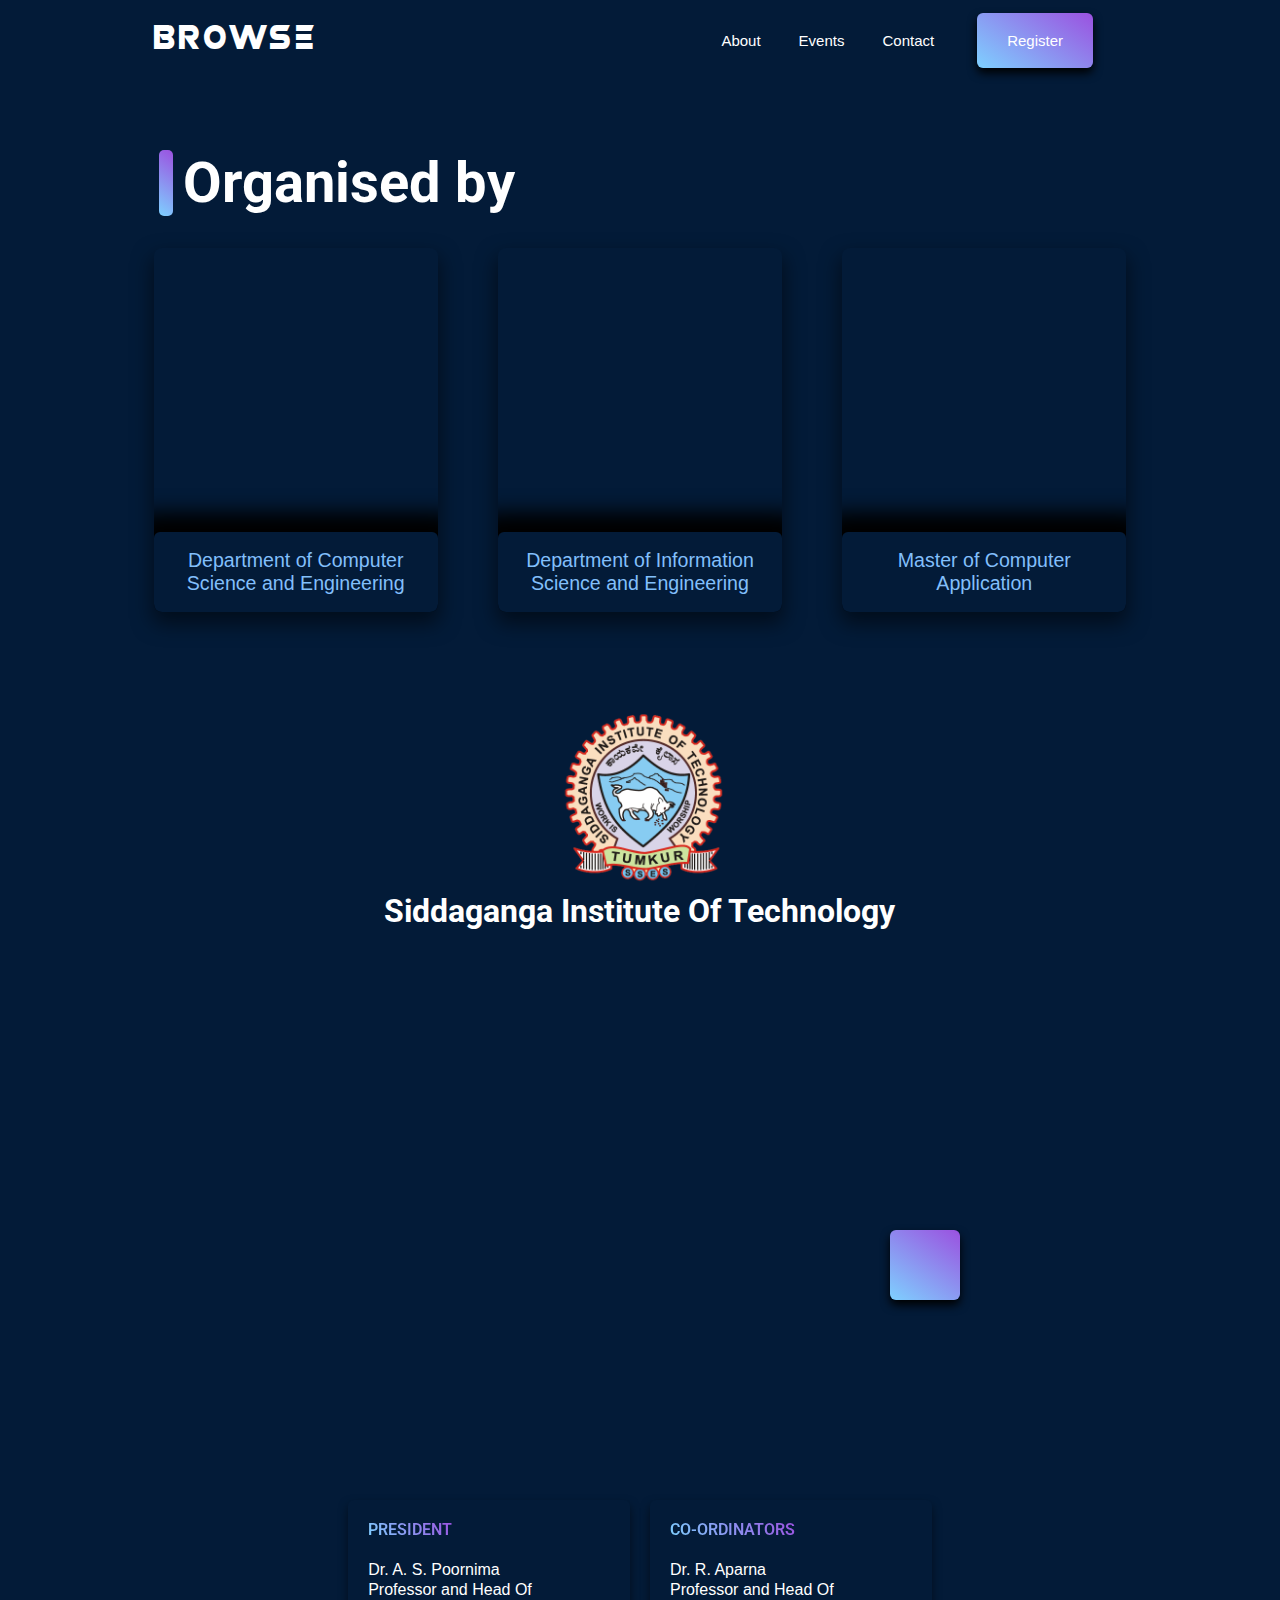
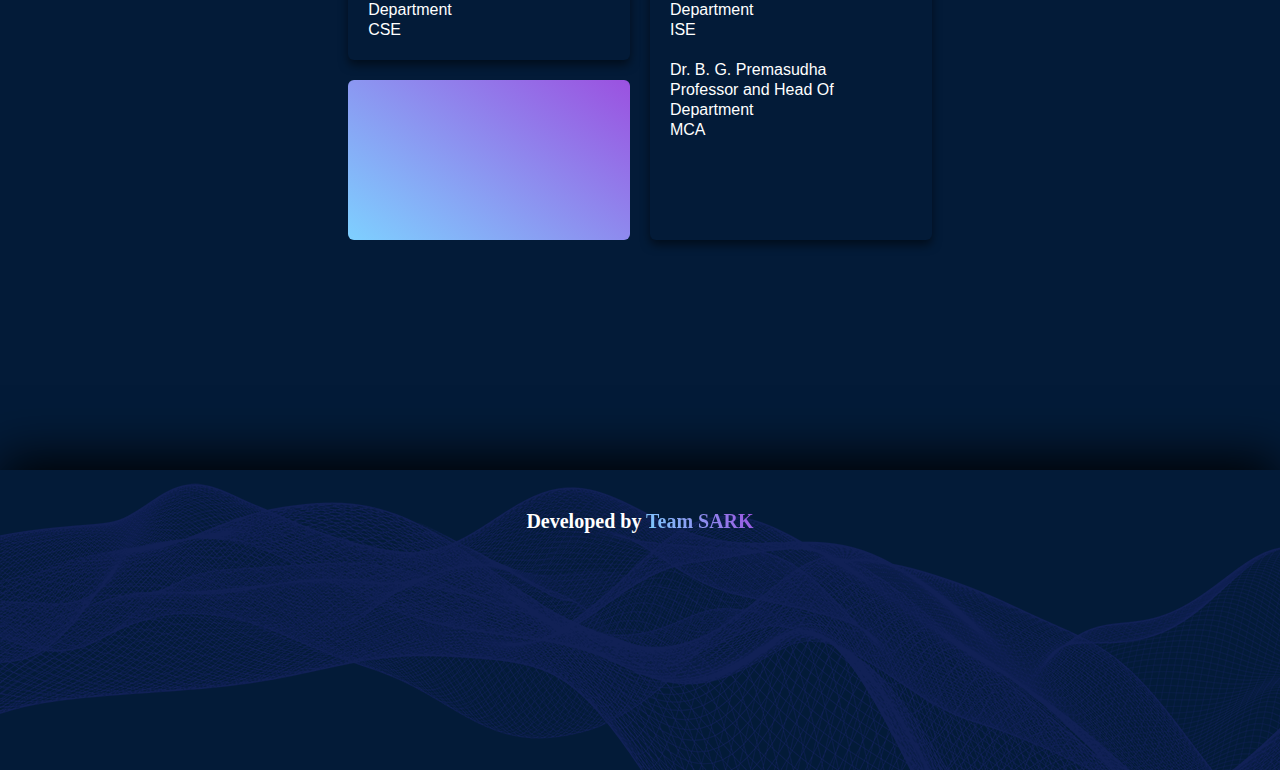
==== about-page.html @ 5c85f536 "Responsive landing page" ====
<!DOCTYPE html>
<html lang="en">
<head>
    <meta charset="UTF-8">
    <meta http-equiv="X-UA-Compatible" content="IE=edge">
    <meta name="viewport" content="width=device-width, initial-scale=1.0, minimum-scale=1">
    <link rel="stylesheet" type="text/css" rel="noopener" target="_blank" href="./assets/style.css">
    <link href="https://fonts.googleapis.com/css2?family=Roboto:wght@700&display=swap" rel="stylesheet">
    <link href="https://fonts.googleapis.com/css2?family=Roboto+Mono:wght@700&display=swap" rel="stylesheet">  
    <title>Browse | About</title>
</head>
<body>
    <div class="wrapper">
        <div class="navbar">
            <div class="browse_logo">
                <span onclick="goToHomePage();">BROWSE</span>
            </div>
            <div id="navbar_button_box_desktop">
                <button type="button" class="menu_button" id="about_btn">About</button>
                <button type="button" class="menu_button" id="events_btn">Events</button>
                <button type="button" class="menu_button" id="contact_btn">Contact</button>
                <button type="button" class="register_button gradient_button" id="register_btn_nav">Register</button>
            </div>
        </div>

        <h1 id="organised_by_header">Organised by</h1>
        
        <section class="section_1_about">
            <div class="departments_container">
                <div class="cse_dep_box department_box">
                    <div class="department_img"></div>
                    <div class="department_name">Department of Computer Science and Engineering</div>
                </div>
                <div class="ise_dep_box department_box">
                    <div class="department_img"></div>
                    <div class="department_name">Department of Information Science and Engineering</div>
                </div>
                <div class="mca_dep_box department_box">
                    <div class="department_img"></div>
                    <div class="department_name">Master of Computer Application</div>
                </div>
            </div>
        </section>

        <section class="section_2_about">
            <div class="sit_logo_img"></div>
            <h1 id="sit">Siddaganga Institute Of Technology</h1>
            <iframe id="map" src="https://www.google.com/maps/embed?pb=!1m18!1m12!1m3!1d3882.3755737218844!2d77.12390611475944!3d13.326897890623469!2m3!1f0!2f0!3f0!3m2!1i1024!2i768!4f13.1!3m3!1m2!1s0x3bb02e826fb691ef%3A0xe78608813c36f380!2sSiddaganga%20Institute%20Of%20Technology!5e0!3m2!1sen!2sin!4v1655443131208!5m2!1sen!2sin" width="600" height="450" style="border:0;" allowfullscreen="" loading="lazy" referrerpolicy="no-referrer-when-downgrade"></iframe>
            <div id="location_pin_animation">
                <script src="https://cdn.lordicon.com/xdjxvujz.js"></script>
                <lord-icon
                    src="https://cdn.lordicon.com/zzcjjxew.json"
                    trigger="loop"
                    colors="primary:#fff,secondary:#fff"
                    state="loop-spin"
                    style="width:70px;height:70px">
                </lord-icon>
            </div>
        </section>

        <section class="section_3_about">
            <div id="faculty_container">
                <div class="faculty_1_box faculty_box" id="president_box"><a>PRESIDENT</a><br><br>Dr. A. S. Poornima<br>Professor and Head Of Department<br>CSE</div>
                <div class="faculty_2_box faculty_box" id="coordinator_box">
                    <a>CO-ORDINATORS</a><br><br>Dr. R. Aparna<br>Professor and Head Of Department<br>ISE<br><br>Dr. B. G. Premasudha<br>Professor and Head Of Department<br>MCA
                </div>
                <div class="faculty_3_box faculty box" id="blank_box"></div>
            </div>
        </section>

    </div>

    <div class="scroll_to_top" id="scroll_to_top_btn" onclick="topFunction()" title="Go to top">
        <script src="https://cdn.lordicon.com/xdjxvujz.js"></script>
        <lord-icon
        src="https://cdn.lordicon.com/eflfmgmj.json"
        trigger="hover"
        colors="primary:#84b3f8"
        style="width:50px;height:50px; border-radius: 100vw;box-shadow: 0px 5px 10px 0px rgba(0, 0, 0, 1);">
        </lord-icon>
    </div>

    <div class="footer">
        <h3 class="team_sark">Developed by <a>Team SARK</a></h3>
    </div>
</body>
</html>

<script src="./app.js"></script>
---- assets/style.css ----
*{box-sizing: border-box;}
@font-face{
	font-family: robo;
	src: url(/assets/robo.ttf);
}

:root {
    --outline-color: #8d8def;
    --background_color:#031b38;
    --text_color: #ffffff;
    --button_background_color: 35deg, rgb(126,208,255)0%, rgb(155,81,224)100%;
    --button_background_color_hover: 35deg, rgb(126,208,255)0%, rgb(247,113,255)100%;
    --box_shadow_1: 0px 5px 10px 0px rgba(0, 0, 0, 1);
    --box_shadow_2: 0px 5px 10px 0px rgba(0, 0, 0, .5);
}

html {
    scroll-behavior: smooth;
}
body {
    display: grid;
    justify-items: center;
    margin: 0;
    padding: 0;
    overflow-x: hidden;
    overflow-y: auto;
    background-color: var(--background_color);
    
}

.wrapper{
    position: relative;
    width: 76vw;
    background-color: transparent;
}
/* ------------------------------------------------------------------NAVBAR-- */
.navbar {
    display: flex;
    top: 0px;
    height: 70px;
    padding-top: 13px;
    margin-bottom: 80px;
    z-index: 100;
}

.browse_logo {
    /* overflow: hidden; */
    position: relative;
    padding-top: 10px;
    width:145px;
    height: fit-content;
    margin-right: calc(100% - 145px - 420px);
}
.browse_logo > span {
    color: var(--text_color);
    font-size: 30px;
    font-family: 'robo';
    cursor: pointer;
    letter-spacing: .2rem;
}
#navbar_button_box_desktop {
    position: relative;
    display: flex;
    /* border: 1px solid greenyellow; */
    width: 420px;
    gap: .5em;
}
.menu_button {
    background-color: transparent;
    color: var(--text_color);
    height: 55px;
    border: none;
    margin: none;
    padding-inline: 1em;
    text-align: center;
    cursor:pointer;
    padding-top: 0px;
    font-family: 'Montserrat', sans-serif;
    font-size: 15px;
    transition: ease all .5s;
}
.menu_button:hover,
.menu_button:active,
.menu_button:focus {
    background: -webkit-linear-gradient(35deg, rgb(126,208,255)0%, rgb(155,81,224)100%);
    -webkit-background-clip: text;
    background-clip: text;
    -moz-background-clip: text;
    -webkit-text-fill-color: transparent
}
.gradient_button {
    color: var(--text_color);
    height: 55px;
    border: none;
    margin: none;
    padding-inline: 1em;
    text-align: center;
    cursor:pointer;
    font-family: 'Montserrat', sans-serif;
    font-size: 15px;
    background: linear-gradient(var(--button_background_color));
    border-radius: 6px;
    padding: 14px 30px 14px 30px;
    margin-left: 0px;
    box-shadow: 0px 5px 10px 0px rgba(0, 0, 0, 1);
}
.register_button {
    margin-left: 20px;
}
@media screen and (max-width: 780px){
    .menu_button {
        display: none;
    }
    .register_button{
        position: fixed;
        right: 12vw;
        margin-left: 0px;
    }
}
@media screen and (max-width: 540px){
    .register_button{
        position: fixed;
        right: 5vw;
        margin-left: 0px;
    }
}
.gradient_button:hover,
.gradient_button:active,
.gradient_button:focus {
    background: linear-gradient(var(--button_background_color_hover));
}

/* -------------------------------------------------------------SECTION_1--LANDING_DISPLAY-- */

.section_1 {
    position: relative;
    top: 0px;
    padding-bottom: calc(10vh + 45px);
}
.section_1_header {
    color: var(--text_color);
    font-family: 'Roboto', sans-serif;
    font-size: 6.5em;
    width: fit-content;
    line-height: 5.6rem;
    padding: 0px;
    padding-left: 15px;
    margin: 0px;
    margin-bottom: 30px;
    z-index: 2;
    transition: ease all .5s;
}
.section_1_header::before{
    content: "";
    position: absolute;
    top: 0px;
    left: 0px;
    height: 240px;
    width: 5px;
    border-radius: 5px;
    background: linear-gradient(35deg, rgb(126,208,255)0%, rgb(155,81,224)100%);
    box-shadow: 0px -10 20px 3px #000;
    transition: ease all .5s;
}
@media screen and (max-width: 780px){
    .section_1_header {
        font-size: 4.5em;
        line-height: 4.5rem;
        margin-bottom: 15px;
    }
    .section_1_header::before {
        height: 186px;
    }
}
@media screen and (max-width: 460px){
    .section_1_header {
        font-size: 3.5em;
        line-height: 3.5rem;
        margin-bottom: 13px;
    }
    .section_1_header::before {
        height: 148px;
    }
}

.section_1 > p {
    color: var(--text_color);
    font-family: 'Roboto', sans-serif;
    font-weight: 200;
    font-size: 20px;
    width: 400px;
    margin-bottom: 80px;
    z-index: 2;
    padding: 0;
    padding-left: 15px;
    transition: ease all .5s;
}
@media screen and (max-width: 780px){
    .section_1 > p {
        font-size: 16px;
        margin-top: 0px;
    }
}
@media screen and (max-width: 460px){
    .section_1 > p {
        font-size: 14px;
        margin-top: 0px;
    }
}
.illustration_1 {
    display: block;
    position: absolute;
    right: -100px;
    top: -20px;
    aspect-ratio: 1;
    height: fit-content;
    width: fit-content;
    z-index: -1;
    transition: ease all .5s;
    animation: up_down 2s ease-in-out infinite alternate-reverse both;
}
@media screen and (max-width: 1255px){
    .illustration_1 {
        display: none;
    }
}
@keyframes up_down {
    0% {top: -5px;}
    100% {top: -20px;}
}

#headline_countdown {
    padding: 0;
    margin: 0;
    color: var(--text_color);
    font-family: sans-serif;
    margin-bottom: 10px;
    background: -webkit-linear-gradient(35deg, rgb(126,208,255)0%, rgb(155,81,224)100%);
    -webkit-background-clip: text;
    background-clip: text;
    -moz-background-clip: text;
    -webkit-text-fill-color: transparent;
    overflow: none;
}
#countdown {
    display: flex;
    flex-wrap: wrap;
    gap: 1.5em;
}

.countdown_element {
    aspect-ratio: 1;
    width: 95px;
    transition: all ease 0.2s;
    border-radius: 6px;
    box-shadow: 0px 5px 10px 0px rgba(0, 0, 0, 1);
    text-align: center;
    padding-top: 25px;
    color: var(--text_color);
    font-family:  'Montserrat', sans-serif;
    background: -webkit-linear-gradient(35deg, rgb(126,208,255)0%, rgb(155,81,224)100%);
    -webkit-background-clip: text;
    background-clip: text;
    -moz-background-clip: text;
    -webkit-text-fill-color: transparent;
    transition: ease all .5s;
}
@media screen and (max-width: 600px){
    .countdown_element {
        width: 75px;
        padding-top: 19px;
        font-size: 14.5px;
    }

}
@media screen and (max-width: 415px){
    /* .countdown_element_next_line {
        margin-right: 100px;
    } */
    .countdown_element:nth-child(odd){
        margin-left: calc(50% - 0.75em - 75px);
    }
    #headline_countdown {
        text-align: center;
    }
}
.countdown_element:hover,
.countdown_element:active,
.countdown_element:focus {
    transform: translateY(-5px);
    box-shadow: 0px 10px 20px 2px rgba(0, 0, 0, 0.5);
}
.countdown_element > span {
    color: var(--text_color);
}

/* ----------------------------------------------------------------SECTION_2---EVENT_LIST---------------------- */

.section_2 {
    text-align: center;
}
.section_2_header {
    color: var(--text_color);
    font-family: 'Roboto Mono', monospace;
    letter-spacing: 1px;
    font-size: 50px;
    margin-bottom: calc(4vh + 30px);
    background: -webkit-linear-gradient(35deg, rgb(126,208,255)0%, rgb(155,81,224)100%);
    -webkit-background-clip: text;
    background-clip: text;
    -moz-background-clip: text;
    -webkit-text-fill-color: transparent;
    transition: ease all .5s;
}
@media screen and (max-width: 780px){
    .section_2_header{
        font-size: 45px;
    }
}
/* .section_2_header::before {
    content: "";
    position: absolute;
    top: 796px;
    left: calc(25% - 93px - 20px);
    height: 5px;
    width: 25%;
    border-radius: 5px;
    background: linear-gradient(35deg, rgb(126,208,255)0%, rgb(155,81,224)100%);
    box-shadow: 0px -10 20px 3px #000;
}
.section_2_header::after {
    content: "";
    position: absolute;
    top: 796px;
    right: calc(25% - 93px - 20px);
    height: 5px;
    width: 25%;
    border-radius: 5px;
    background: linear-gradient(215deg, rgb(126,208,255)0%, rgb(155,81,224)100%);
    box-shadow: 0px -10 20px 3px #000;
} */
.event_box{
    position: relative;
    display: flex;
    flex-wrap: wrap;
    background-image: url(https://i0.wp.com/css-tricks.com/wp-content/uploads/2022/03/tailwind-wordpress.jpg?w=1200&ssl=1);
    background-size: cover;
    background-position: -390px;
    border-radius: 8px;
    align-items: center;
    color: var(--text_color);
    margin-bottom: 100px;
    box-shadow:inset -50vw 0 400px -5px var(--background_color), var(--box_shadow_1);
    transition: ease all .5s;
    overflow: hidden;
}
.event_image{
    width: 40%;
    padding: 0;
    margin: 0;
    transition: ease all .5s;
}
.event_description {
    position: relative;
    width: 60%;
    height: 100%;
    padding: 3rem;
    margin: 0;
    text-align: left;
    transition: ease all .5s;
}
.event_organiser_tag > span{
    font-family: 'Montserrat', sans-serif;
    font-size: 0.86rem;
    font-weight: 700;
    color: var(--orange);
    padding: 0;
    cursor: pointer;
}
.event_description > h1{
    font-family: 'Montserrat', sans-serif;
    font-weight: 700;
    font-size: 2.5rem;
    padding: 0;
    margin: 0;
    margin-bottom: .5rem;
    cursor: pointer;
    background: -webkit-linear-gradient(35deg, rgb(126,208,255)0%, rgb(155,81,224)100%);
    -webkit-background-clip: text;
    background-clip: text;
    -moz-background-clip: text;
    -webkit-text-fill-color: transparent
}
.event_organiser_tag > span:hover,
.event_organiser_tag > span:focus,
.event_organiser_tag > span:active {
    opacity: 0.7;
}
.event_description > p{
    font-size: 1.2rem;
    line-height: 1.7em;
    color: var(--text_color);
    padding: 0;
    margin: 0;
    margin-bottom: 1.5em;
    margin-top: 1.5em;
}
#event_box_2,
#event_box_4,
#event_box_6 {
    display: block;
    background-position: 200px;
    box-shadow:inset 50vw 0 400px -5px var(--background_color), var(--box_shadow_1);
    transition: ease all .5s;
}
#event_image_2_upper {
    display: none;
    background-position: -390px;
    transition: ease all .5s;
}
@media screen and (max-width: 780px){
    .event_image{
        background-image: url(https://i0.wp.com/css-tricks.com/wp-content/uploads/2022/03/tailwind-wordpress.jpg?w=1200&ssl=1);
        background-position-x:-200px;
        background-position-y:-80px;
        height: 200px;
        width: 100%;
        flex: 100%;
    }
    .event_description{
        width: 100%;
        flex: 100%;
        padding: 1.5rem;
        background-color: var(--background_color);
    }
    .event_box{
        border-radius: 8px !important;
    }
    #event_box_4,
    #event_box_6 {
        background-position: -390px;
        box-shadow:inset -50vw 0 400px -5px var(--background_color), var(--box_shadow_1);
    }
    #event_image_2,
    #event_image_4,
    #event_image_6 {
        display: none;
    }
    #event_image_2_upper,
    #event_image_4_upper,
    #event_image_6_upper {
        display: block;
    }
    .event_description > h1 {
        font-size: 2rem;
    }
    .event_organiser_tag > span {
        font-size: .8rem;
        letter-spacing: .8px;
    }
    .event_description > p {
        font-size: 1rem;
    }
}
@media screen and (max-width: 550px){
    .event_box {
        margin-bottom: 60px;
    }
}
/* -------------------------------------------------------------------------ABOUT PAGE------ */

#organised_by_header {
    color: var(--text_color);
    font-family: 'Roboto', sans-serif;
    font-size: 3.5em;
    width: fit-content;
    padding: 0px;
    padding-left: 5px;
    margin: 0px;
    margin-bottom: 2rem;
    z-index: 2;
}
#organised_by_header::before{
    content: "|";
    font-weight: 10px;
    color: transparent;
    position: relative;
    top: 0px;
    left: 0px;
    height: 5px;
    width: 240px;
    border-radius: 5px;
    background: linear-gradient(35deg, rgb(126,208,255)0%, rgb(155,81,224)100%);
    box-shadow: 0px -10 20px 3px #000;
    margin-right: 10px;
}
.departments_container {
    display: grid;
    grid-template-columns: 1fr 1fr 1fr;
    gap: 60px;
}
.department_box {
    position: relative;
    display: flex;
    flex-wrap: wrap;
    overflow: hidden;
    background-size: cover;
    background-position: -390px;
    border-radius: 8px;
    align-items: center;
    color: #82bffb;
    margin-bottom: 100px;
    transition-duration: .2s;
    box-shadow:0px 10px 20px 2px rgba(0, 0, 0, .5);
}
.department_box:hover,
.department_box:focus,
.department_box:active {
    transform: translateY(-10px);
    box-shadow:0px 10px 20px 2px rgba(0, 0, 0, .5);
}
.cse_dep_box {
    background-image: url(/assets/cse.png);
}
.ise_dep_box {
    background-image: url(/assets/ise.png);
}
.mca_dep_box {
    background-image: url(/assets/mca.png);
    background-position: -10px;
}
.department_img{
    aspect-ratio: 1;
    width: 100%;
    padding: 0;
    margin: 0;
}
.department_name {
    display: grid;
    background-color: var(--background_color);
    width: 100%;
    text-align: center;
    align-items: center;
    font-family: 'Montserrat', sans-serif;
    font-size: 1.225em;
    box-shadow:0px 0px 20px 20px rgba(0, 0, 0, 1);
    height: 80px;
    padding-inline: 20px;
    border-radius: 6px;
}
.section_2_about {
    display: grid;
    justify-content: center;
    width: 100%;
}
.sit_logo_img {
    background-image: url('/assets/sit-logo.png');
    background-size: cover;
    aspect-ratio: 1;
    width: 30%;
    margin-inline: 35%;
}
#sit {
    color: var(--text_color);
    font-family: 'Roboto', sans-serif;
    text-align: center;
    margin: 0;
    padding: 0;
    margin-bottom: 50px;
}
#map {
    position: relative;
}
#location_pin_animation {
    position: relative;
    top: -200px;
    right: -550px;
    aspect-ratio: 1;
    height: 70px;
    background: linear-gradient(var(--button_background_color));
    border-radius: 6px;
    z-index: 1;
    box-shadow: var(--box_shadow_1);
}
.section_3_about {
    width: 100%;
}
#faculty_container {
    position: relative;
    margin-inline: 20%;
    width: 60%;
    display: grid;
    grid-template-columns: 1fr 1fr;
    grid-template-rows: 1fr 1fr 1fr;
    gap: 20px;
}
.faculty_1_box {
    grid-column-start: 1;
    grid-column-end: 2;
    grid-row-start: 1;
    grid-row-end: 2;
}
.faculty_2_box {
    grid-column-start: 2;
    grid-column-end: 3;
    grid-row-start: 1;
    grid-row-end: 3;
}
.faculty_3_box {
    border-radius: 6px;
    background: linear-gradient(var(--button_background_color));
}
.faculty_box {
    padding: 20px;
    border-radius: 6px;
    box-shadow: var(--box_shadow_2);
    text-align: left;
    margin: 0;
    color: var(--text_color);
    font-family: 'Montserrat', sans-serif;
    font-size: 16px;
    line-height: 1.25rem;
}
.faculty_box > a {
    font-family: 'Roboto', sans-serif;
    font-weight: 600;
    background: -webkit-linear-gradient(35deg, rgb(126,208,255)0%, rgb(155,81,224)100%);
    -webkit-background-clip: text;
    background-clip: text;
    -moz-background-clip: text;
    -webkit-text-fill-color: transparent
}
/* -------------------------------------------------------------------------FOOTER------ */
.scroll_to_top {
    display: block;
    position: fixed;
    bottom: 30px;
    right: 30px;
    cursor: pointer;
    z-index: 100;
}
.footer {
    display: grid;
    justify-content: center;
    margin: 0;
    padding: 0;
    margin-top: 50px;
    position: relative;
    background-color: var(--background_color);
    background-image: url(./footer-wave-background.png);
    height: 300px;
    width: 100vw;
    bottom: 0px;
    box-shadow:  0px -10px 50px 0px rgba(0, 0, 0, 1);
}
.team_sark {
    font-size: 20px;
    padding-top: 20px;
    color: var(--text_color);
}
.team_sark > a {
    cursor: pointer;
    background: -webkit-linear-gradient(35deg, rgb(126,208,255)0%, rgb(155,81,224)100%);
    -webkit-background-clip: text;
    background-clip: text;
    -moz-background-clip: text;
    -webkit-text-fill-color: transparent;
}

@media screen and (max-width: 540px){
    .wrapper {
        width: 90vw;
    }
}
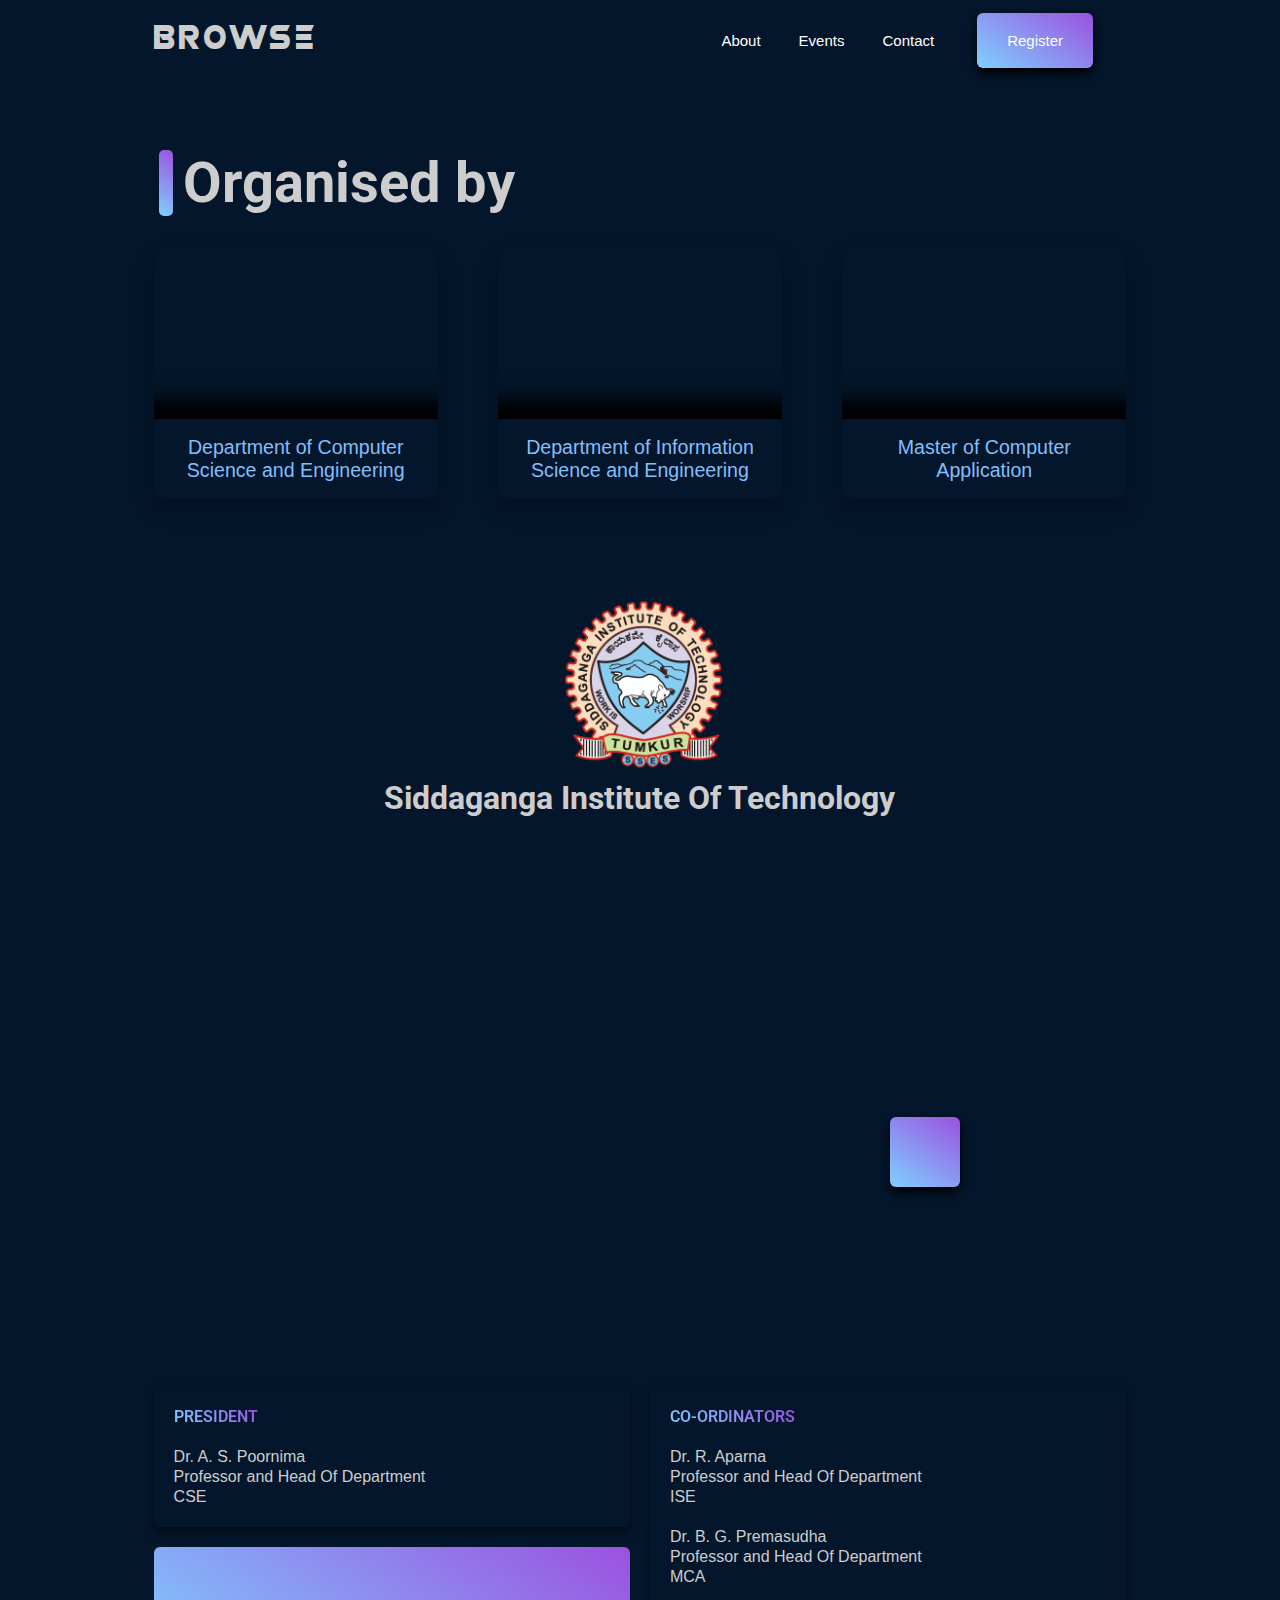
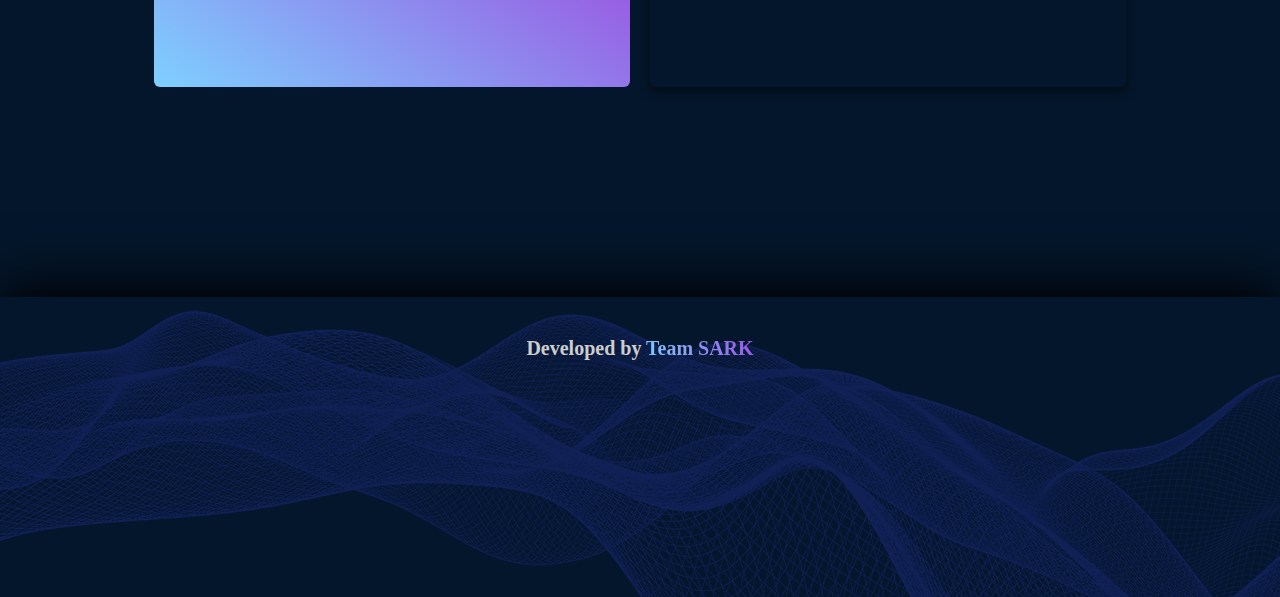
==== commit d4822b81: "Update - Added hamburger menu to all pages and fixed links" ====
--- a/about-page.html
+++ b/about-page.html
@@ -20,6 +20,22 @@
                 <button type="button" class="menu_button" id="events_btn">Events</button>
                 <button type="button" class="menu_button" id="contact_btn">Contact</button>
                 <button type="button" class="register_button gradient_button" id="register_btn_nav">Register</button>
+            </div>
+        </div>
+        <div class="menu-wrap">
+            <input type="checkbox" class="toggler" id="menu_toggler">
+            <div class="hamburger"><div></div></div>
+            <div class="menu">
+              <div>
+                <div class="menu_circle">
+                  <ul>
+                    <li><a href="/registration-form.html">Register</a></li>
+                    <li><a href="/about-page.html">About</a></li>
+                    <li><a href="/events_page.html">Events</a></li>
+                    <li><a href="#">Contact</a></li>
+                  </ul>
+                </div>
+              </div>
             </div>
         </div>
 
--- a/assets/style.css
+++ b/assets/style.css
@@ -6,8 +6,10 @@
 
 :root {
     --outline-color: #8d8def;
-    --background_color:#031b38;
-    --text_color: #ffffff;
+    /* --background_color:#031b38; */
+    --background_color:#04162b;
+    /* --text_color: #ffffff; */
+    --text_color: #cdcdcd;
     --button_background_color: 35deg, rgb(126,208,255)0%, rgb(155,81,224)100%;
     --button_background_color_hover: 35deg, rgb(126,208,255)0%, rgb(247,113,255)100%;
     --box_shadow_1: 0px 5px 10px 0px rgba(0, 0, 0, 1);
@@ -50,6 +52,7 @@
     width:145px;
     height: fit-content;
     margin-right: calc(100% - 145px - 420px);
+    z-index: 103;
 }
 .browse_logo > span {
     color: var(--text_color);
@@ -57,6 +60,15 @@
     font-family: 'robo';
     cursor: pointer;
     letter-spacing: .2rem;
+    z-index: 103;
+    -webkit-touch-callout: none; /* iOS Safari */
+    -webkit-user-select: none; /* Safari */
+    -khtml-user-select: none; /* Konqueror HTML */
+    -moz-user-select: none; /* Old versions of Firefox */
+    -ms-user-select: none; /* Internet Explorer/Edge */
+    user-select: none; /* Non-prefixed version, currently
+                        supported by Chrome, Edge, Opera and Firefox */
+    
 }
 #navbar_button_box_desktop {
     position: relative;
@@ -117,13 +129,12 @@
         margin-left: 0px;
     }
 }
-@media screen and (max-width: 540px){
-    .register_button{
-        position: fixed;
-        right: 5vw;
-        margin-left: 0px;
-    }
-}
+@media screen and (max-width: 720px){
+    #register_btn_nav {
+        display: none;
+    }
+}
+
 .gradient_button:hover,
 .gradient_button:active,
 .gradient_button:focus {
@@ -233,7 +244,7 @@
     padding: 0;
     margin: 0;
     color: var(--text_color);
-    font-family: sans-serif;
+    font-family: 'Roboto Mono', monospace;
     margin-bottom: 10px;
     background: -webkit-linear-gradient(35deg, rgb(126,208,255)0%, rgb(155,81,224)100%);
     -webkit-background-clip: text;
@@ -353,6 +364,8 @@
     box-shadow:inset -50vw 0 400px -5px var(--background_color), var(--box_shadow_1);
     transition: ease all .5s;
     overflow: hidden;
+    transition: ease all .5s;
+    font-family: 'Montserrat', sans-serif;
 }
 .event_image{
     width: 40%;
@@ -370,7 +383,7 @@
     transition: ease all .5s;
 }
 .event_organiser_tag > span{
-    font-family: 'Montserrat', sans-serif;
+    font-family: 'Roboto Mono', monospace;
     font-size: 0.86rem;
     font-weight: 700;
     color: var(--orange);
@@ -378,7 +391,7 @@
     cursor: pointer;
 }
 .event_description > h1{
-    font-family: 'Montserrat', sans-serif;
+    font-family: 'Roboto Mono', monospace;
     font-weight: 700;
     font-size: 2.5rem;
     padding: 0;
@@ -389,7 +402,7 @@
     -webkit-background-clip: text;
     background-clip: text;
     -moz-background-clip: text;
-    -webkit-text-fill-color: transparent
+    -webkit-text-fill-color: transparent;
 }
 .event_organiser_tag > span:hover,
 .event_organiser_tag > span:focus,
@@ -498,6 +511,7 @@
     display: grid;
     grid-template-columns: 1fr 1fr 1fr;
     gap: 60px;
+    transition: ease all .5s;
 }
 .department_box {
     position: relative;
@@ -511,7 +525,8 @@
     color: #82bffb;
     margin-bottom: 100px;
     transition-duration: .2s;
-    box-shadow:0px 10px 20px 2px rgba(0, 0, 0, .5);
+    box-shadow:0px 10px 20px 2px rgba(0, 0, 0, .2);
+    transition: ease all .5s;
 }
 .department_box:hover,
 .department_box:focus,
@@ -530,10 +545,12 @@
     background-position: -10px;
 }
 .department_img{
-    aspect-ratio: 1;
+    aspect-ratio: 5/3;
     width: 100%;
     padding: 0;
     margin: 0;
+    transition: ease all .5s;
+
 }
 .department_name {
     display: grid;
@@ -546,7 +563,33 @@
     box-shadow:0px 0px 20px 20px rgba(0, 0, 0, 1);
     height: 80px;
     padding-inline: 20px;
-    border-radius: 6px;
+    border-radius: 0px;
+}
+@media screen and (max-width: 1000px){
+    .departments_container {
+        width: 80%;
+        grid-template-columns: 1fr;
+        grid-template-rows: 1fr 1fr 1fr;
+        margin-inline:10%;
+    }
+    .department_box {
+        margin-bottom: 0px;
+    }
+}
+@media screen and (max-width: 650px){
+    #organised_by_header {
+        font-size: 2.5rem;
+    }
+    .departments_container {
+        gap: 30px;
+    }
+}
+@media screen and (max-width: 450px){
+    .departments_container {
+        width: 100%;
+        margin-inline: 0%;
+        gap: 40px;
+    }
 }
 .section_2_about {
     display: grid;
@@ -560,6 +603,11 @@
     width: 30%;
     margin-inline: 35%;
 }
+@media screen and (max-width: 1000px){
+    .sit_logo_img {
+        margin-top: 50px;
+    }
+}
 #sit {
     color: var(--text_color);
     font-family: 'Roboto', sans-serif;
@@ -567,6 +615,12 @@
     margin: 0;
     padding: 0;
     margin-bottom: 50px;
+    transition: ease all .5s;
+}
+@media screen and (max-width: 450px){
+    #sit {
+        font-size: 1.2em;
+    }
 }
 #map {
     position: relative;
@@ -581,6 +635,16 @@
     border-radius: 6px;
     z-index: 1;
     box-shadow: var(--box_shadow_1);
+    transition: ease all .5s;
+}
+@media screen and (max-width: 770px){
+    #map {
+        width: 90vw;
+    }
+    #location_pin_animation {
+        left: 20px;
+
+    }
 }
 .section_3_about {
     width: 100%;
@@ -630,6 +694,30 @@
     -moz-background-clip: text;
     -webkit-text-fill-color: transparent
 }
+@media screen and (max-width: 1325px){
+    #faculty_container {
+        width: 100%;
+        margin-inline: 0%;
+    }
+}
+@media screen and (max-width: 795px){
+    #faculty_container {
+        grid-template-columns: 1fr;
+        grid-template-rows:6px 1fr 1fr ;
+    }
+    .faculty_1_box {
+        grid-column-start: 1;
+        grid-column-end: 2;
+        grid-row-start: 2;
+        grid-row-end: 3;
+    }
+    .faculty_2_box {
+        grid-column-start: 1;
+        grid-column-end: 2;
+        grid-row-start: 3;
+        grid-row-end: 4;
+    }
+}
 /* -------------------------------------------------------------------------FOOTER------ */
 .scroll_to_top {
     display: block;
@@ -671,4 +759,175 @@
     .wrapper {
         width: 90vw;
     }
-}+}
+button {
+    color: #fff !important;
+}
+
+
+
+
+/* -----------------------------------------------HAMBURGER MENU---------------- */
+
+.menu-wrap {
+    display: none;
+    position: fixed;
+    top: 10.5px;
+    left: calc(100vw - 50px - 30px);
+    z-index: 1;
+  }
+@media screen and (max-width: 780px){
+    .menu-wrap{
+        display: block;
+    }
+}
+
+.menu-wrap .toggler {
+  position: absolute;
+  top: 0;
+  left: 0;
+  z-index: 2;
+  cursor: pointer;
+  width: 50px;
+  height: 50px;
+  opacity: 0;
+}
+
+.menu-wrap .hamburger {
+  position: absolute;
+  top: 0;
+  left: 0;
+  z-index: 1;
+  width: 50px;
+  height: 50px;
+  padding: .7rem;
+  background: transparent;
+  display: flex;
+  align-items: center;
+  justify-content: center;
+  border-radius: 100vw;
+  box-shadow: var(--box_shadow_1);
+  box-shadow:inset 0px 5px 10px 0px rgba(0, 0, 0, .25), var(--box_shadow_2);
+}
+
+/* Hamburger Line */
+.menu-wrap .hamburger > div {
+  position: relative;
+  flex: none;
+  width: 100%;
+  height: 4px;
+  background: #84b3f8;
+  display: flex;
+  align-items: center;
+  justify-content: center;
+  border-radius: 100vw;
+  transition: all 0.4s ease;
+}
+
+/* Hamburger Lines - Top & Bottom */
+.menu-wrap .hamburger > div::before,
+.menu-wrap .hamburger > div::after {
+  content: '';
+  position: absolute;
+  z-index: 1;
+  top: -10px;
+  width: 100%;
+  height: 4px;
+  border-radius: 100vw;
+  background: inherit;
+}
+
+/* Moves Line Down */
+.menu-wrap .hamburger > div::after {
+  top: 10px;
+}
+
+/* Toggler Animation */
+.menu-wrap .toggler:checked + .hamburger > div {
+  transform: rotate(135deg);
+}
+
+/* Turns Lines Into X */
+.menu-wrap .toggler:checked + .hamburger > div:before,
+.menu-wrap .toggler:checked + .hamburger > div:after {
+  top: 0;
+  transform: rotate(90deg);
+}
+
+/* Rotate On Hover When Checked */
+.menu-wrap .toggler:checked:hover + .hamburger > div {
+  transform: rotate(225deg);
+}
+
+/* Show Menu */
+.menu-wrap .toggler:checked ~ .menu {
+  visibility: visible;
+}
+
+.menu-wrap .toggler:checked ~ .menu > div {
+  transform: scale(1.5);
+  /* transition-duration: .75s; */
+  transition: transform ease 1s;
+}
+
+.menu-wrap .toggler:checked ~ .menu > div > div {
+  opacity: 1;
+  transition:  opacity 0.4s ease 0.4s;
+}
+
+.menu-wrap .menu {
+  position: fixed;
+  top: 0;
+  left: 0;
+  width: 100%;
+  height: 100%;
+  visibility: hidden;
+  overflow: hidden;
+  display: flex;
+  align-items: center;
+  justify-content: center;
+}
+
+.menu-wrap .menu > div {
+  background: var(--background_color);
+  border-radius: 50%;
+  width: 200vw;
+  height: 200vw;
+  display: flex;
+  flex: none;
+  align-items: center;
+  justify-content: center;
+  transform: scale(0);
+  transition: all 0.4s ease;
+}
+
+.menu-wrap .menu > div > div {
+  text-align: center;
+  max-width: 90vw;
+  max-height: 100vh;
+  opacity: 0;
+  transition: opacity 0.4s ease;
+}
+.menu_circle > ul {
+    padding-left: 0px;
+}
+.menu-wrap .menu > div > div > ul > li {
+  list-style: none;
+  color: var(--text_color);
+  font-family: 'Roboto Mono', monospace;
+  font-size: 1rem;
+  padding: 1rem;
+  cursor: pointer;
+  background: -webkit-linear-gradient(35deg, rgb(126,208,255)0%, rgb(155,81,224)100%);
+  -webkit-background-clip: text;
+  background-clip: text;
+  -moz-background-clip: text;
+  -webkit-text-fill-color: transparent;
+}
+
+.menu-wrap .menu > div > div > ul > li > a {
+  color: inherit;
+  text-decoration: none;
+  transition: color 0.4s ease;
+}
+  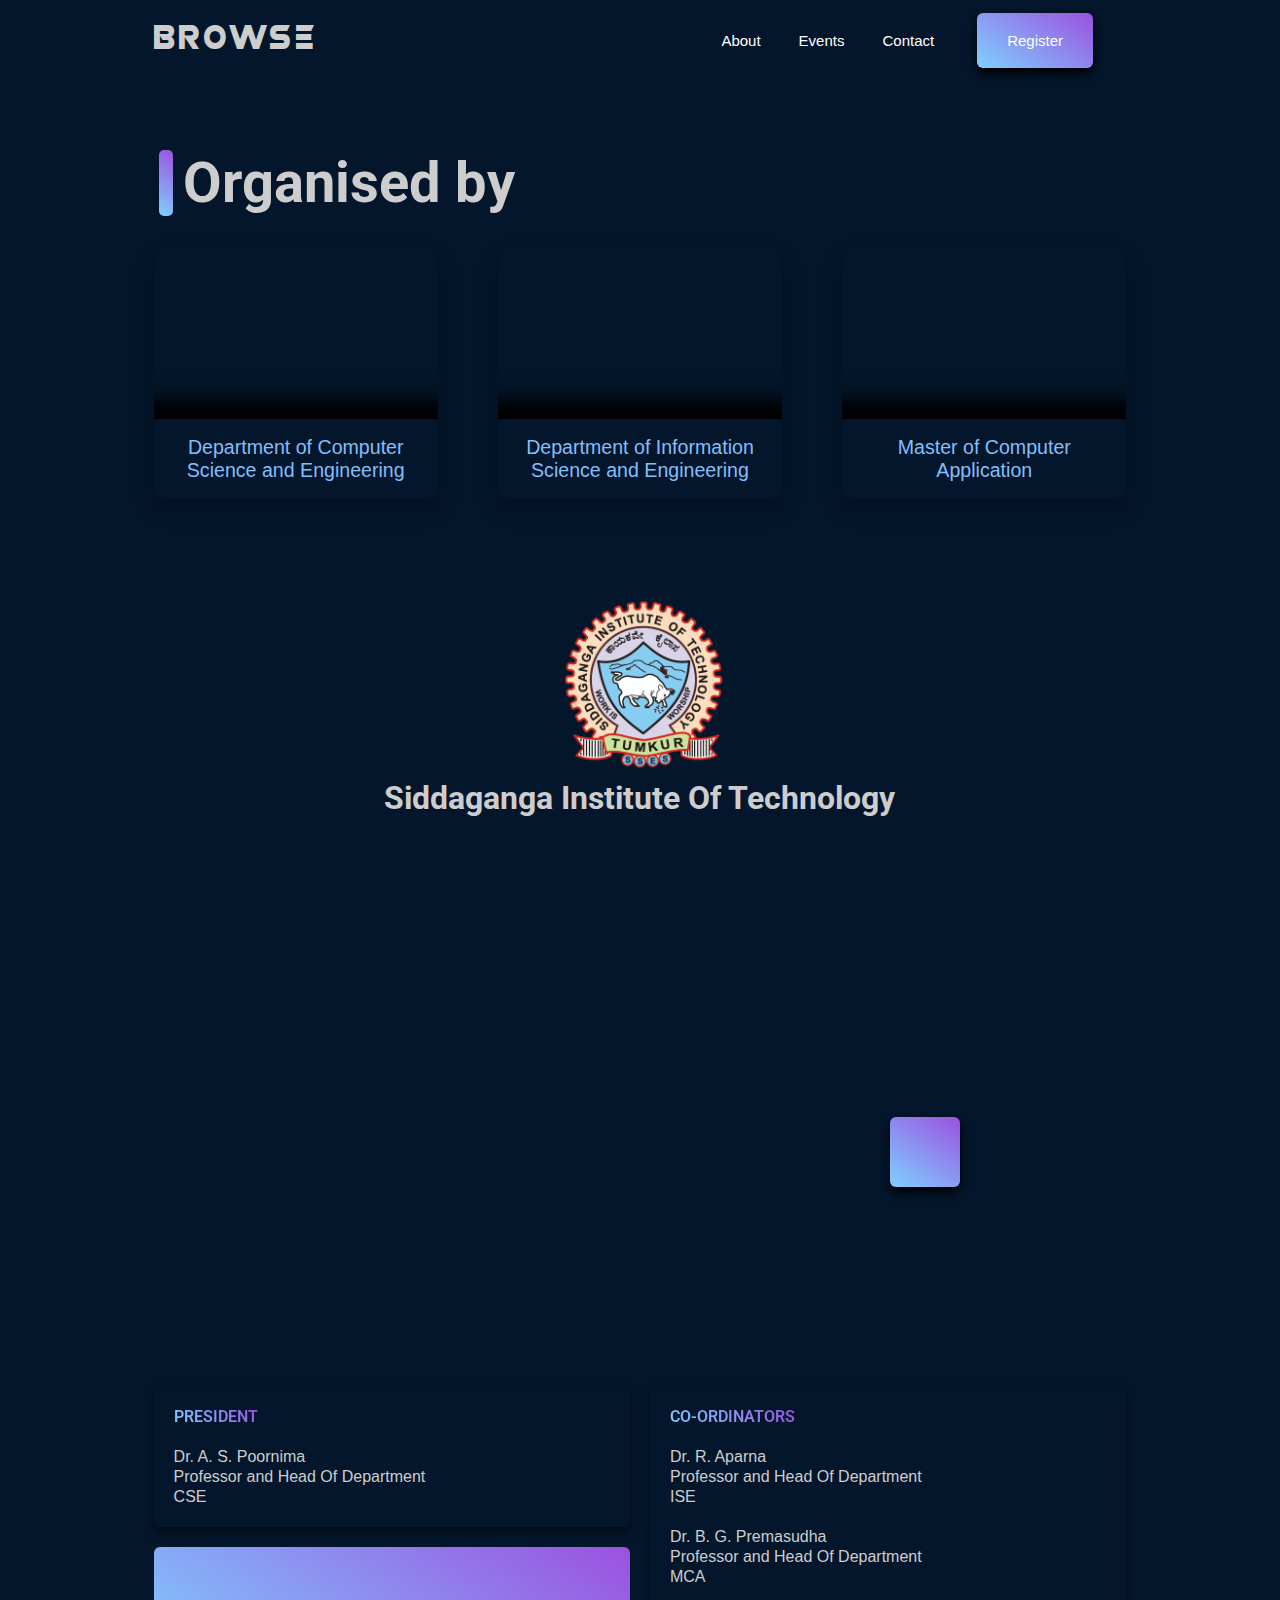
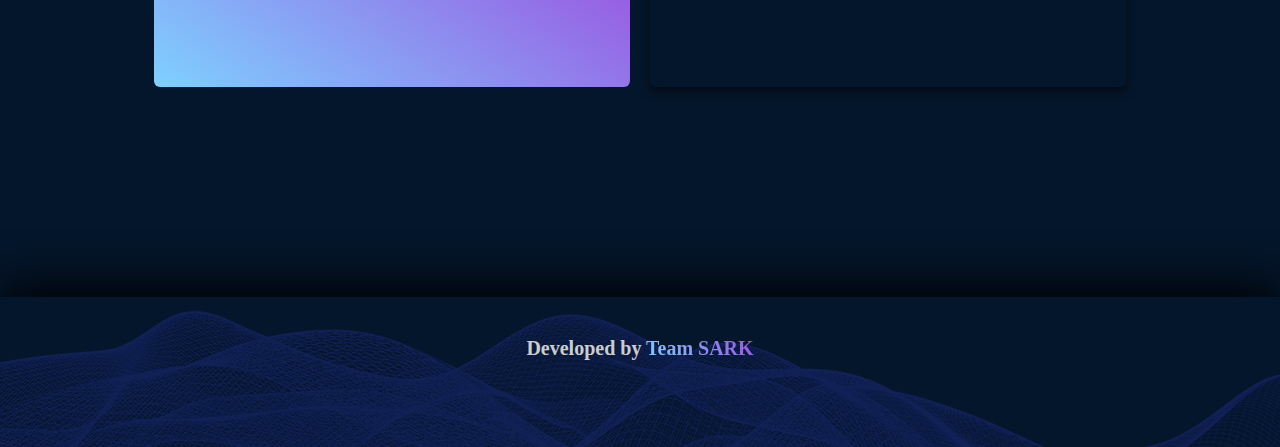
==== commit b0d3ae0b: "Update - added sark website links" ====
--- a/about-page.html
+++ b/about-page.html
@@ -97,7 +97,7 @@
     </div>
 
     <div class="footer">
-        <h3 class="team_sark">Developed by <a>Team SARK</a></h3>
+        <h3 class="team_sark">Developed by <a  href="https://sitsark.in/" target="_blank">Team SARK</a></h3>
     </div>
 </body>
 </html>
--- a/assets/style.css
+++ b/assets/style.css
@@ -27,7 +27,7 @@
     overflow-x: hidden;
     overflow-y: auto;
     background-color: var(--background_color);
-    
+    -webkit-tap-highlight-color: transparent;
 }
 
 .wrapper{
@@ -736,7 +736,7 @@
     position: relative;
     background-color: var(--background_color);
     background-image: url(./footer-wave-background.png);
-    height: 300px;
+    height: 150px;
     width: 100vw;
     bottom: 0px;
     box-shadow:  0px -10px 50px 0px rgba(0, 0, 0, 1);
@@ -749,6 +749,7 @@
 .team_sark > a {
     cursor: pointer;
     background: -webkit-linear-gradient(35deg, rgb(126,208,255)0%, rgb(155,81,224)100%);
+    text-decoration: none;
     -webkit-background-clip: text;
     background-clip: text;
     -moz-background-clip: text;
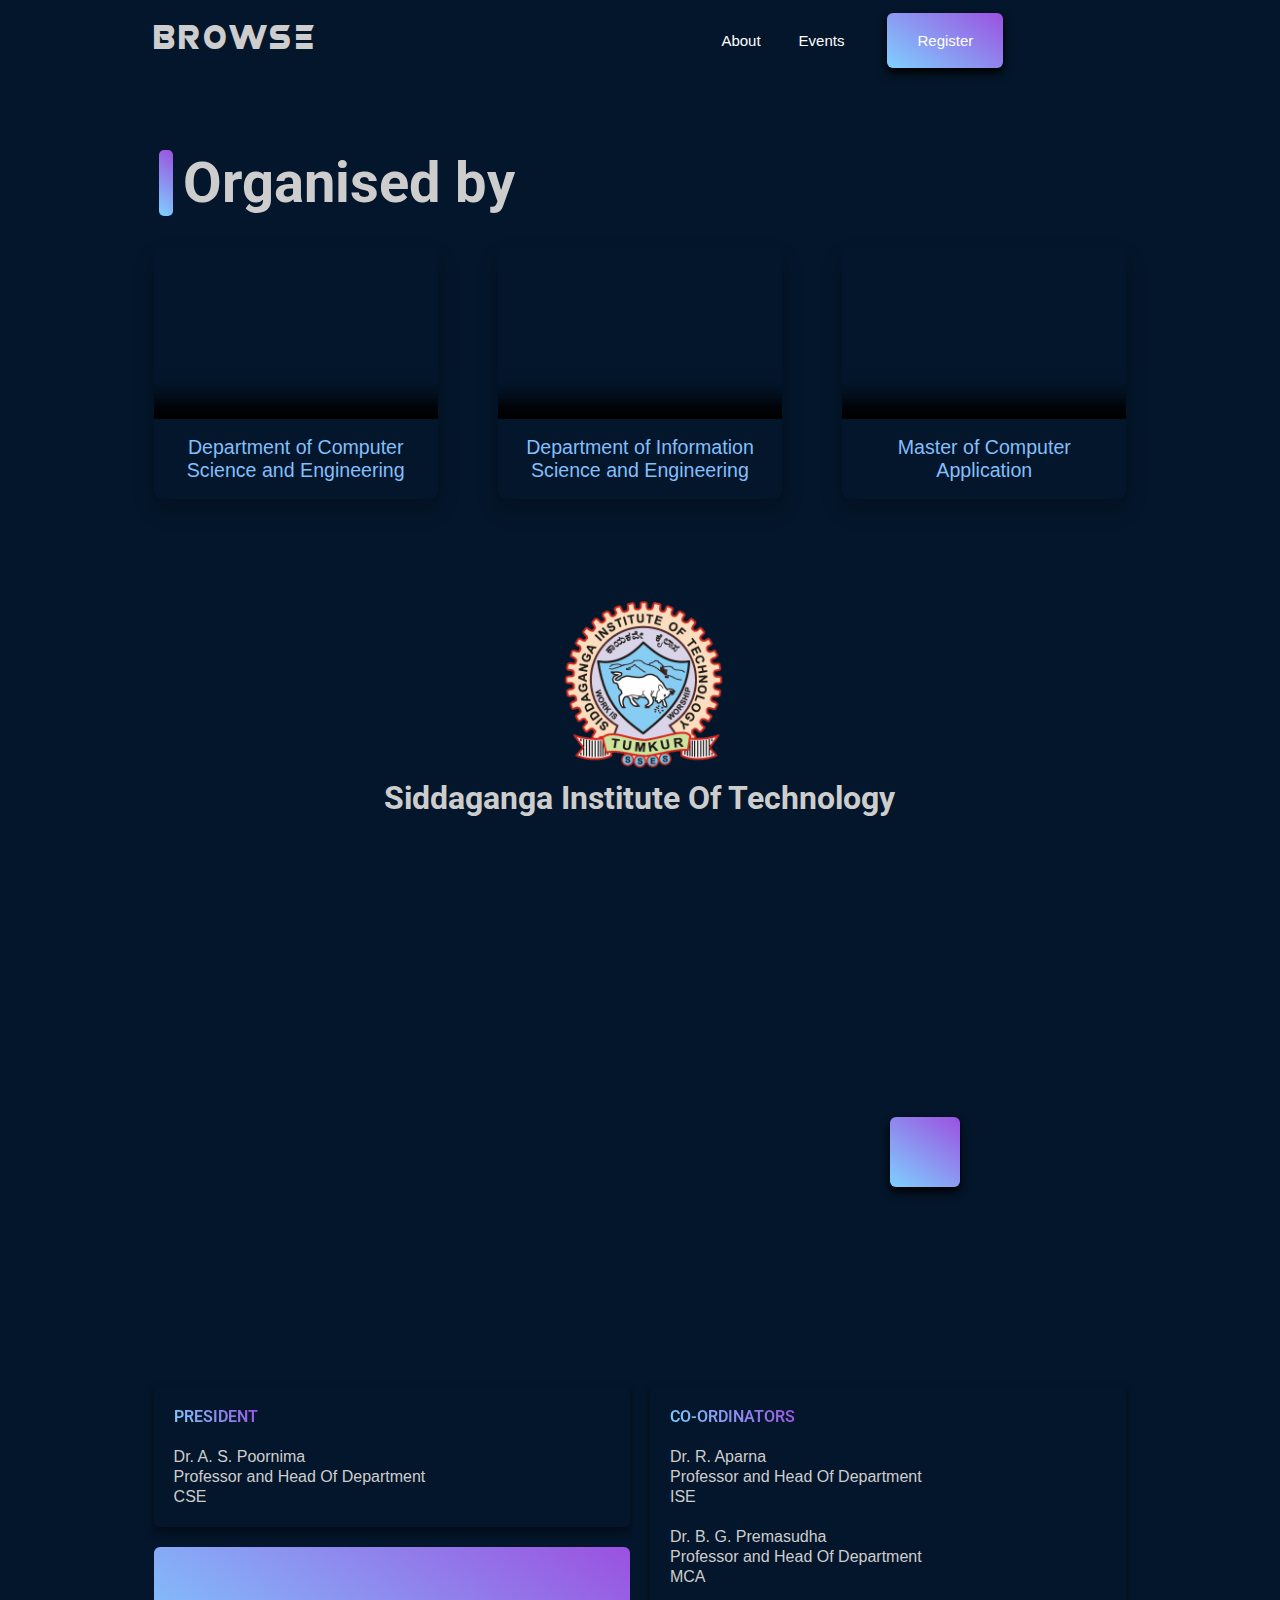
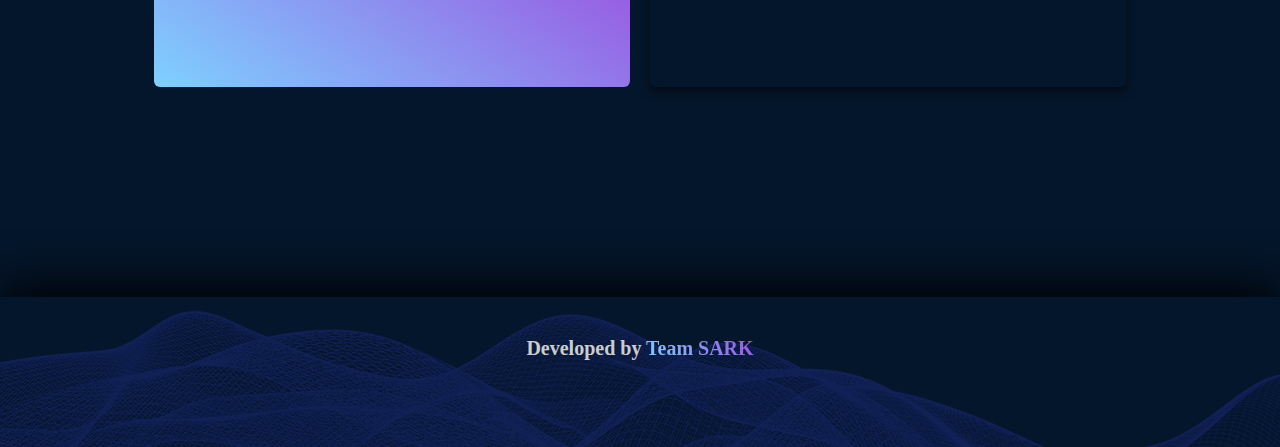
==== commit 9e1d8696: "Update - removed contact button" ====
--- a/about-page.html
+++ b/about-page.html
@@ -18,7 +18,6 @@
             <div id="navbar_button_box_desktop">
                 <button type="button" class="menu_button" id="about_btn">About</button>
                 <button type="button" class="menu_button" id="events_btn">Events</button>
-                <button type="button" class="menu_button" id="contact_btn">Contact</button>
                 <button type="button" class="register_button gradient_button" id="register_btn_nav">Register</button>
             </div>
         </div>
@@ -32,7 +31,6 @@
                     <li><a href="/registration-form.html">Register</a></li>
                     <li><a href="/about-page.html">About</a></li>
                     <li><a href="/events_page.html">Events</a></li>
-                    <li><a href="#">Contact</a></li>
                   </ul>
                 </div>
               </div>
--- a/assets/style.css
+++ b/assets/style.css
@@ -285,9 +285,6 @@
 
 }
 @media screen and (max-width: 415px){
-    /* .countdown_element_next_line {
-        margin-right: 100px;
-    } */
     .countdown_element:nth-child(odd){
         margin-left: calc(50% - 0.75em - 75px);
     }
@@ -328,35 +325,13 @@
         font-size: 45px;
     }
 }
-/* .section_2_header::before {
-    content: "";
-    position: absolute;
-    top: 796px;
-    left: calc(25% - 93px - 20px);
-    height: 5px;
-    width: 25%;
-    border-radius: 5px;
-    background: linear-gradient(35deg, rgb(126,208,255)0%, rgb(155,81,224)100%);
-    box-shadow: 0px -10 20px 3px #000;
-}
-.section_2_header::after {
-    content: "";
-    position: absolute;
-    top: 796px;
-    right: calc(25% - 93px - 20px);
-    height: 5px;
-    width: 25%;
-    border-radius: 5px;
-    background: linear-gradient(215deg, rgb(126,208,255)0%, rgb(155,81,224)100%);
-    box-shadow: 0px -10 20px 3px #000;
-} */
 .event_box{
     position: relative;
     display: flex;
     flex-wrap: wrap;
     background-image: url(https://i0.wp.com/css-tricks.com/wp-content/uploads/2022/03/tailwind-wordpress.jpg?w=1200&ssl=1);
     background-size: cover;
-    background-position: -390px;
+    background-position: -310px;
     border-radius: 8px;
     align-items: center;
     color: var(--text_color);
@@ -366,6 +341,23 @@
     overflow: hidden;
     transition: ease all .5s;
     font-family: 'Montserrat', sans-serif;
+}
+#event_box_1 {
+    background-image: url(./event-1-img.jpg);
+    background-size: 1000px;
+    background-position: -150px -20px;
+}
+#event_box_2 {
+    background-image: url(./event-2-img.jpg);
+}
+#event_box_3 {
+    background-image: url(./event-3-img.jpg);
+}
+#event_box_4 {
+    background-image: url(./event-4-img.jpg);
+}
+#event_box_5 {
+    background-image: url(./event-5-img.jpg);
 }
 .event_image{
     width: 40%;
@@ -431,14 +423,40 @@
     background-position: -390px;
     transition: ease all .5s;
 }
+
 @media screen and (max-width: 780px){
     .event_image{
         background-image: url(https://i0.wp.com/css-tricks.com/wp-content/uploads/2022/03/tailwind-wordpress.jpg?w=1200&ssl=1);
         background-position-x:-200px;
         background-position-y:-80px;
-        height: 200px;
+        height: 300px;
         width: 100%;
         flex: 100%;
+    }
+    #event_image_1 {
+        background-image: url(./event-1-img.jpg);
+        background-repeat: no-repeat;
+        background-position: -300px -120px;
+    }
+    #event_image_2_upper {
+        background-image: url(./event-2-img.jpg);
+        background-repeat: no-repeat;
+        background-position: -50px -120px;
+    }
+    #event_image_3 {
+        background-image: url(./event-3-img.jpg);
+        background-repeat: no-repeat;
+    }
+    #event_image_4_upper {
+        background-image: url(./event-4-img.jpg);
+        background-size: 800px;
+        background-repeat: no-repeat;
+        background-position: center;
+    }
+    #event_image_5 {
+        background-image: url(./event-5-img.jpg);
+        background-repeat: no-repeat;
+        background-position: -500px -200px;
     }
     .event_description{
         width: 100%;
@@ -479,6 +497,37 @@
     .event_box {
         margin-bottom: 60px;
     }
+}
+@media screen and (max-width: 450px){
+    #event_image_1 {
+        background-image: url(./event-1-img.jpg);
+        background-repeat: no-repeat;
+        background-size: 600px;
+        background-position: center;
+    }
+    #event_image_2_upper {
+        background-image: url(./event-2-img.jpg);
+        background-size: 500px;
+        background-repeat: no-repeat;
+        background-position: center;
+    }
+    #event_image_3 {
+        background-image: url(./event-3-img.jpg);
+        background-repeat: no-repeat;
+    }
+    #event_image_4_upper {
+        background-image: url(./event-4-img.jpg);
+        background-size: 800px;
+        background-repeat: no-repeat;
+        background-position: center;
+    }
+    #event_image_5 {
+        background-image: url(./event-5-img.jpg);
+        background-repeat: no-repeat;
+        background-size: 700px;
+        background-position: center;
+    }
+    
 }
 /* -------------------------------------------------------------------------ABOUT PAGE------ */
 
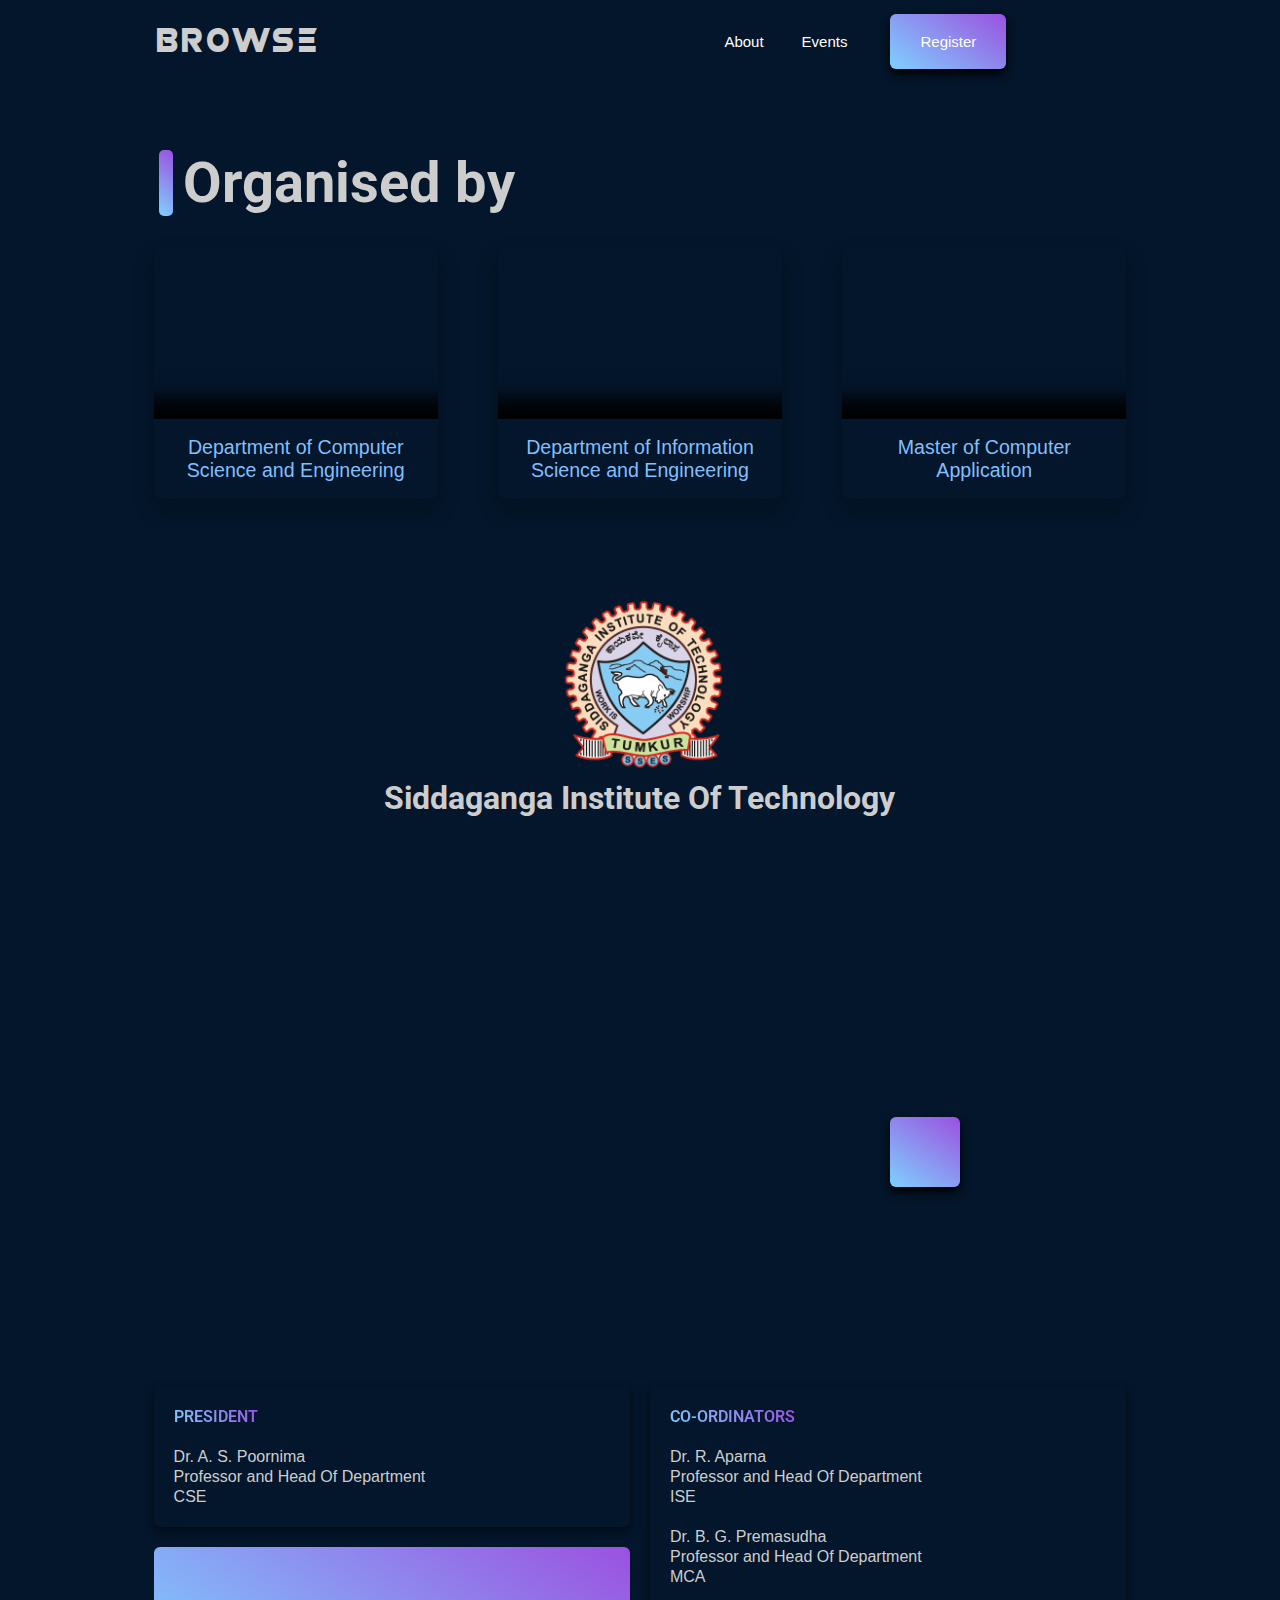
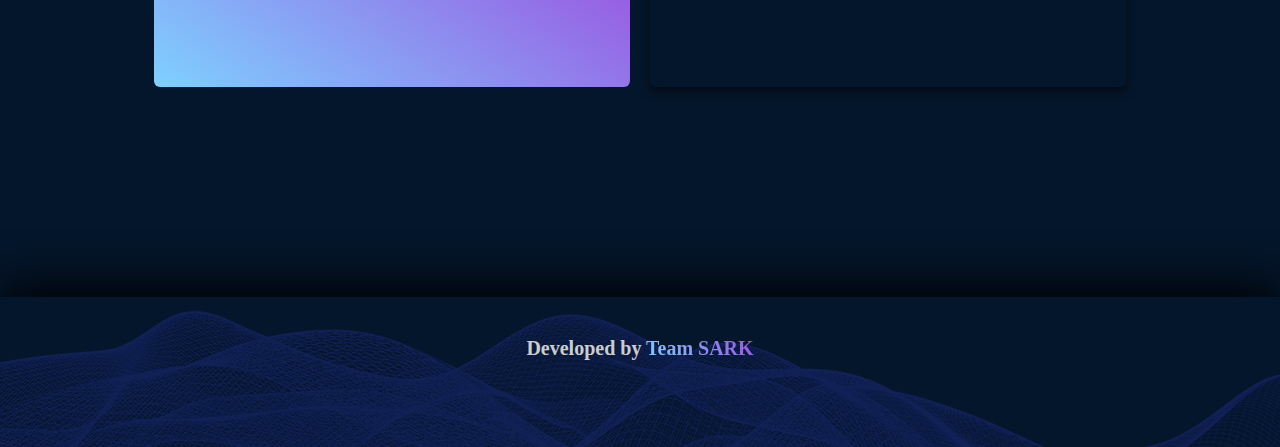
==== commit fca8104e: "Update - added globe to all pages" ====
--- a/about-page.html
+++ b/about-page.html
@@ -12,6 +12,16 @@
 <body>
     <div class="wrapper">
         <div class="navbar">
+            <div class="globe">
+                <script src="https://cdn.lordicon.com/xdjxvujz.js"></script>
+                <lord-icon
+                    src="https://cdn.lordicon.com/gqzfzudq.json"
+                    trigger="loop"
+                    colors="primary:#84b3f8,secondary:#84b3f8"
+                    stroke="60"
+                    style="width:40px;height:40px;margin-right: 3px;z-index: 103;">
+                </lord-icon>
+            </div>
             <div class="browse_logo">
                 <span onclick="goToHomePage();">BROWSE</span>
             </div>
--- a/assets/style.css
+++ b/assets/style.css
@@ -43,12 +43,13 @@
     padding-top: 13px;
     margin-bottom: 80px;
     z-index: 100;
+    align-items: center;
 }
 
 .browse_logo {
     /* overflow: hidden; */
     position: relative;
-    padding-top: 10px;
+    padding-top: 0px;
     width:145px;
     height: fit-content;
     margin-right: calc(100% - 145px - 420px);
@@ -822,7 +823,7 @@
 .menu-wrap {
     display: none;
     position: fixed;
-    top: 10.5px;
+    top: 16.5px;
     left: calc(100vw - 50px - 30px);
     z-index: 1;
   }
